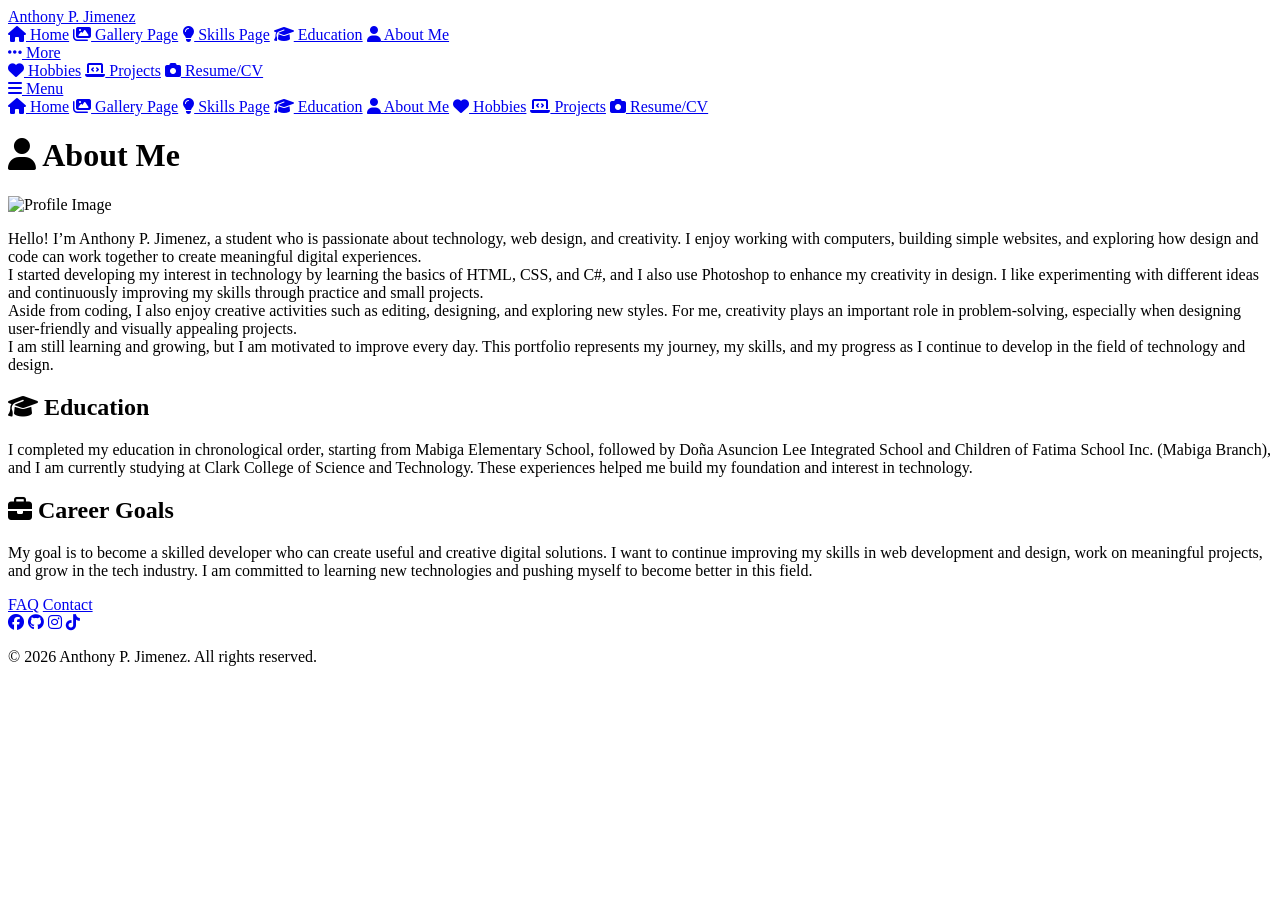
==== about.html @ 0ac5e47f "Add files via upload" ====
<!DOCTYPE html>
<html lang="en">
<head>
    <meta charset="UTF-8">
    <meta name="viewport" content="width=device-width, initial-scale=1.0">
    <title>ACT 1A</title>
    <link rel="stylesheet" href="https://cdnjs.cloudflare.com/ajax/libs/font-awesome/6.5.1/css/all.min.css">
    <link rel="stylesheet" href="css/style.css">
    <link href="https://fonts.googleapis.com/css2?family=Poppins:wght@300;400;600&display=swap" rel="stylesheet">
    <link rel="stylesheet" href="css/style-about.css">
    <link rel="icon" href="img/logo ccst.jpg">
</head>
<body>
    <nav class="navbar">
        <div class="logo"><a href="index.html">Anthony P. Jimenez</a></div>
            <div class="menu">
                <a href="index.html"><i class="fa-solid fa-house"></i> Home</a>
                <a href="gallery.html"><i class="fa-solid fa-images"></i> Gallery Page</a>
                <a href="skills.html"><i class="fa-solid fa-lightbulb"></i> Skills Page</a>
                <a href="education.html"><i class="fa-solid fa-graduation-cap"></i> Education</a>
                <a href="about.html"><i class="fa-solid fa-user"></i> About Me</a>
                <div class="dropdown">
                    <a href="#" class="dropdown-toggle"><i class="fa-solid fa-ellipsis"></i> More</a>
                    <div class="dropdown-menu">
                        <a href="hobbies.html"><i class="fa-solid fa-heart"></i> Hobbies</a>
                        <a href="projects.html"><i class="fa-solid fa-laptop-code"></i> Projects</a>
                        <a href="cv.html"><i class="fa-solid fa-camera"></i> Resume/CV</a>
                    </div>
                </div>
            </div>
            <div class="mobile-dropdown">
                <a href="#" class="dropdown-toggle"><i class="fa-solid fa-bars"></i> Menu</a>
                <div class="dropdown-menu">
                    <a href="index.html"><i class="fa-solid fa-house"></i> Home</a>
                    <a href="gallery.html"><i class="fa-solid fa-images"></i> Gallery Page</a>
                    <a href="skills.html"><i class="fa-solid fa-lightbulb"></i> Skills Page</a>
                    <a href="education.html"><i class="fa-solid fa-graduation-cap"></i> Education</a>
                    <a href="about.html"><i class="fa-solid fa-user"></i> About Me</a>
                    <a href="hobbies.html"><i class="fa-solid fa-heart"></i> Hobbies</a>
                    <a href="projects.html"><i class="fa-solid fa-laptop-code"></i> Projects</a>
                    <a href="cv.html"><i class="fa-solid fa-camera"></i> Resume/CV</a>
                </div>
            </div>
    </nav>
    
    <main class="about-container">
        <h1><i class="fa-solid fa-user"></i> About Me</h1>
        <section class="about-section">
            <div class="profile-image">
                <img src="img/mypicture.jpg" alt="Profile Image">

            </div>
            <div class="about-content">
                <p>Hello! I’m Anthony P. Jimenez, a student who is passionate about technology, web design, and creativity. I enjoy working with computers, building simple websites, and exploring how design and code can work together to create meaningful digital experiences.
                <br>I started developing my interest in technology by learning the basics of HTML, CSS, and C#, and I also use Photoshop to enhance my creativity in design. I like experimenting with different ideas and continuously improving my skills through practice and small projects.
                <br>Aside from coding, I also enjoy creative activities such as editing, designing, and exploring new styles. For me, creativity plays an important role in problem-solving, especially when designing user-friendly and visually appealing projects.
                <br>I am still learning and growing, but I am motivated to improve every day. This portfolio represents my journey, my skills, and my progress as I continue to develop in the field of technology and design.</p>
            </div>

            <div class="education-content">
                <h1><i class="fa-solid fa-graduation-cap"></i> Education</h1>
                <p>I completed my education in chronological order, starting from Mabiga Elementary School, followed by Doña Asuncion Lee Integrated School and Children of Fatima School Inc. (Mabiga Branch), and I am currently studying at Clark College of Science and Technology. These experiences helped me build my foundation and interest in technology.</p>
            </div>

            <div class="career-content">
                <h1><i class="fa-solid fa-briefcase"></i> Career Goals</h1>
                <p>My goal is to become a skilled developer who can create useful and creative digital solutions. I want to continue improving my skills in web development and design, work on meaningful projects, and grow in the tech industry. I am committed to learning new technologies and pushing myself to become better in this field.</p>
            </div>
        </section>  
    </main>



    <footer class="footer">
        <div class="footer-content">
            <div class="footer-links">
                <a href="faq.html">FAQ</a>
                <a href="contact.html">Contact</a>
            </div>
            <div class="social-icons">
                <a href="https://www.facebook.com/atoni10?rdid=cFkZ8Uo7tU188rcA&share_url=https%3A%2F%2Fwww.facebook.com%2Fshare%2F1BV9P9M6nd#" target="_blank"><i class="fab fa-facebook"></i></a>
                <a href="https://github.com/anthonyjimenez5270-cmyk" target="_blank"><i class="fab fa-github"></i></a>
                <a href="https://www.instagram.com/anthonyjimenez5171/" target="_blank"><i class="fab fa-instagram"></i></a>
                <a href="https://www.tiktok.com/@Tonitheleo" target="_blank"><i class="fab fa-tiktok"></i></a>            </div>
            <p>&copy; 2026 Anthony P. Jimenez. All rights reserved.</p>
        </div>
    </footer>
</body>
</html>
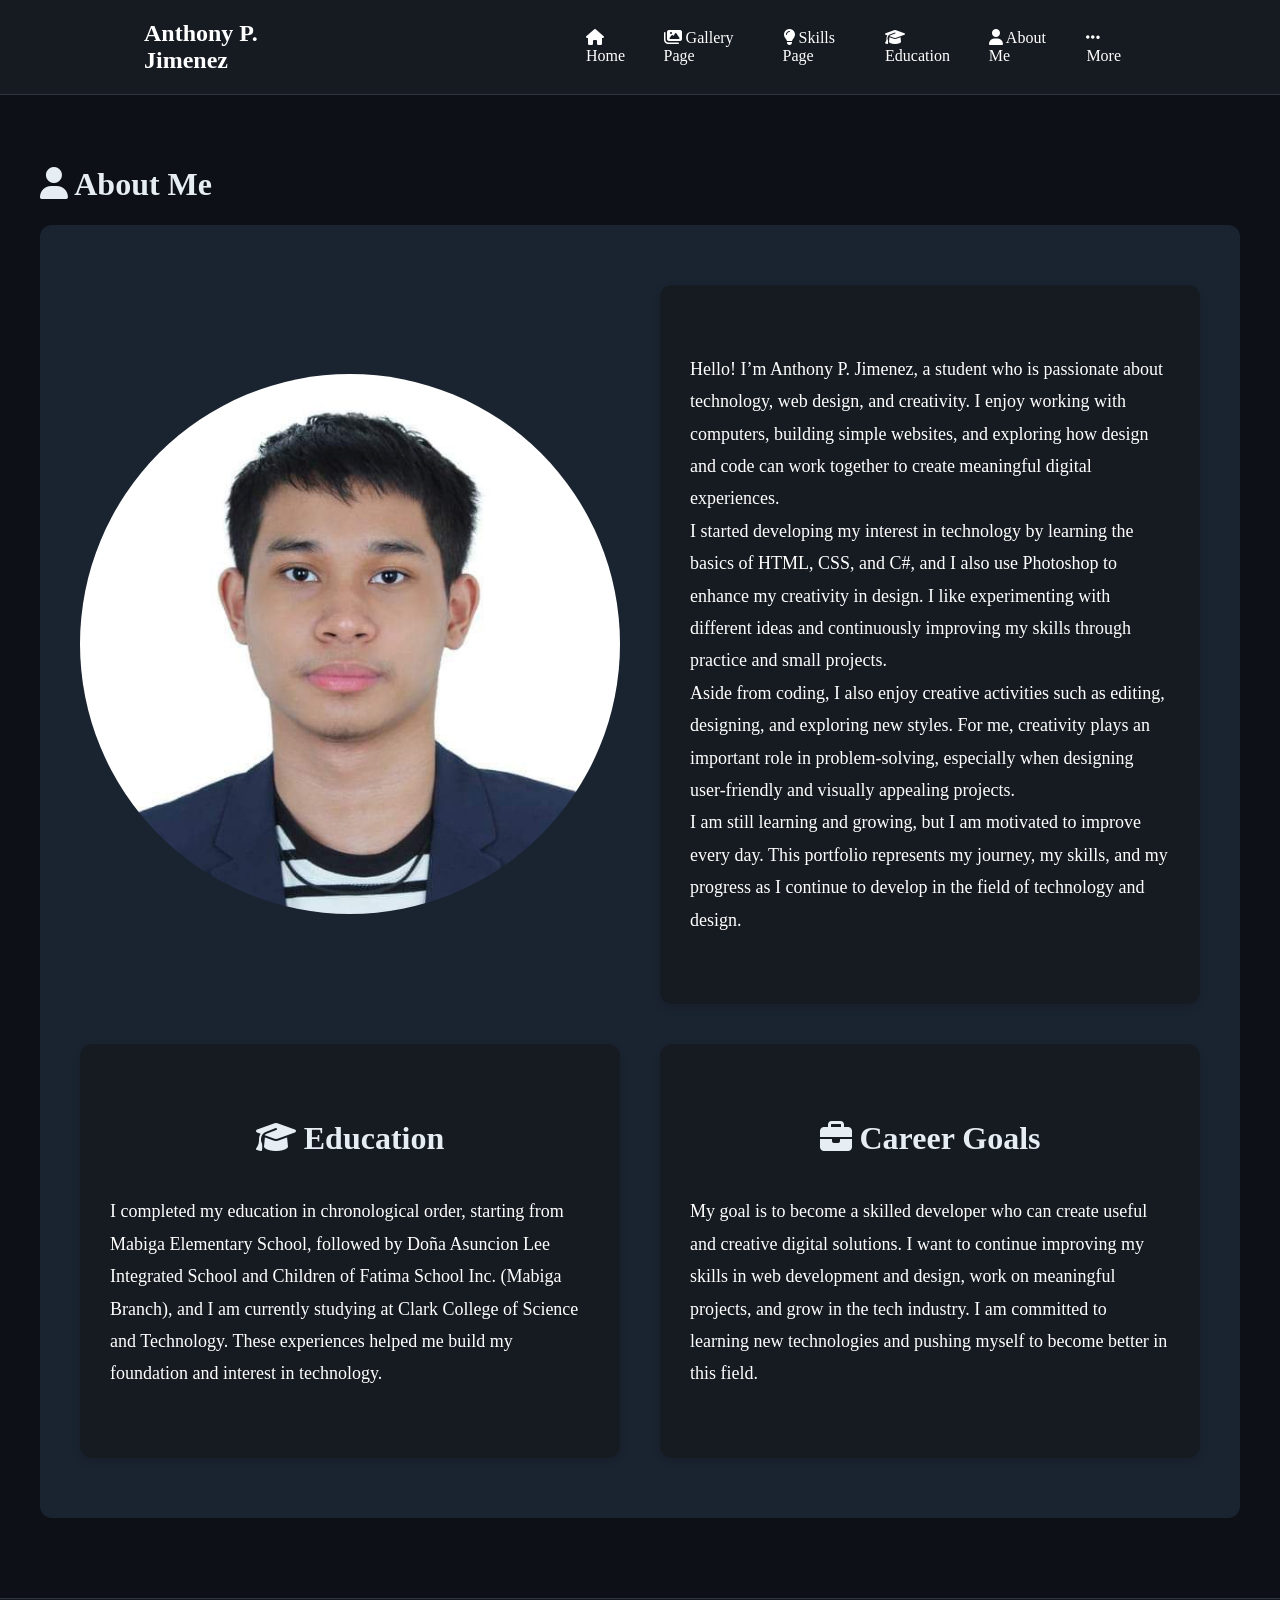
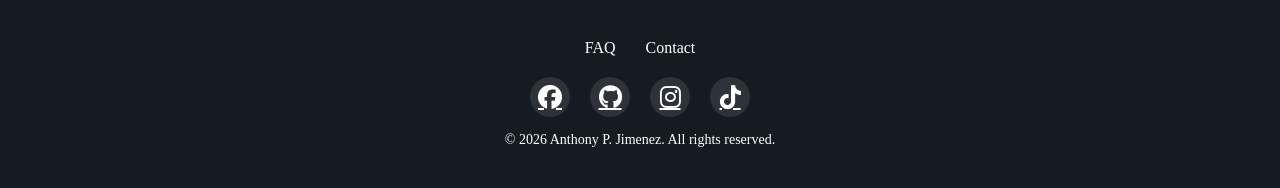
==== commit 6f121c89: "Update about.html" ====
--- a/about.html
+++ b/about.html
@@ -1,6 +1,7 @@
 <!DOCTYPE html>
 <html lang="en">
 <head>
+    <meta name="google-site-verification" content="8IEJChZBTYnVjIbM9Vmcx8dMcl2RUu-tYzRyfoTd2Rc" />
     <meta charset="UTF-8">
     <meta name="viewport" content="width=device-width, initial-scale=1.0">
     <title>ACT 1A</title>
@@ -86,4 +87,4 @@
         </div>
     </footer>
 </body>
-</html>+</html>
--- a/css/style.css
+++ b/css/style.css
@@ -0,0 +1,708 @@
+body{
+    margin: 0;
+    font-family: poppins;
+    background-color: #0D1117;
+    color: #E6EDF3;
+}
+
+html{
+    scroll-behavior: smooth;
+}
+
+.navbar {
+    background-color: #161B22;
+    padding: 20px;
+    display: flex;
+    justify-content: space-between;
+    align-items: center;
+    border-bottom: 1px solid #30363D;
+}
+
+.menu {
+    margin: 0 10%;
+    display: flex;
+    gap: 20px;
+}
+
+.logo {
+    color: white;
+    font-size: 24px;
+    font-weight: bold;
+    margin: 0 10%;
+}
+
+.logo a {
+    color: white;
+    text-decoration: none;
+}
+
+.menu a {
+    color: white;
+    text-decoration: none;
+}
+
+.menu a:hover {
+    color: #00ADEF;
+}
+
+.dropdown {
+  position: relative;
+  display: inline-block;
+}
+
+.dropdown-toggle {
+  cursor: pointer;
+}
+
+.dropdown-menu {
+  display: none;
+  position: absolute;
+  background-color: #222;
+  min-width: 160px;
+  box-shadow: 0px 8px 16px rgba(0, 0, 0, 0.2);
+  padding: 12px 16px;
+  z-index: 1;
+  top: 100%;
+  left: 0;
+  border-radius: 4px;
+  flex-direction: column;
+  gap: 10px;
+}
+
+.dropdown-menu a {
+  color: white;
+  padding: 8px 0;
+  text-decoration: none;
+  display: block;
+  transition: color 0.3s ease;
+}
+
+.dropdown-menu a:hover {
+  color: #2196F3;
+  text-decoration: none;
+}
+
+.dropdown:hover .dropdown-menu {
+  display: flex;
+}
+
+/* home-section */
+
+.hero {
+    display: flex;
+    flex-direction: column;
+    gap: 50px;
+    padding: 50px 10%;
+}
+
+.home {
+    display: flex;
+    gap: 50px;
+    align-items: center;
+    background-color: #2196F3;
+    padding: 50px 10%;
+    background: linear-gradient(135deg, #0D1117, #161B22);
+    border: 1px solid #30363D;
+}
+
+.home-content {
+    flex: 1;
+}
+
+.home-content h1 {
+    font-size: 36px;
+    margin-bottom: 20px;
+    color: #E6EDF3;
+    text-shadow: 0 0 10px #00ADEF;
+}
+
+.home-content p {
+    font-size: 18px;
+    line-height: 1.6;
+}
+
+.home-content a {
+    display: inline-block;
+    margin-top: 20px;
+    padding: 10px 20px;
+    color: white;
+    text-decoration: none;
+    border-radius: 4px;
+    background: #00ADEF;
+    border-radius: 25px;
+    transition: all 0.3s ease;
+}
+
+.home-content a:hover {
+    transform: translateY(-2px);
+    background: #008CBA;
+    box-shadow: 0 0 10px #00ADEF;
+}
+
+
+.my-picture {
+    flex: 1;
+    display: flex;
+    justify-content: center;
+}
+
+.my-picture img {
+    max-width: 100%;
+    height: auto;
+    border-radius: 50%;
+    transition: box-shadow 0.3s ease;
+}
+
+.my-picture img:hover {
+    box-shadow: 0 0 10px #00ADEF;
+}
+
+
+/* home-skills */
+
+.skills {
+    padding: 50px 20px;
+    background: linear-gradient(135deg, #f5f7fa 0%, #c3cfe2 100%);
+}
+
+.skill {
+    text-align: center;
+    margin-bottom: 40px;
+}
+
+.skill h2 {
+    font-size: 32px;
+    margin-bottom: 15px;
+    color: #E6EDF3;
+}
+
+.skill p {
+    font-size: 16px;
+    color: #666;
+    max-width: 800px;
+    margin: 0 auto;
+    line-height: 1.6;
+}
+
+.skill-list {
+    display: grid;
+    grid-template-columns: repeat(2, 1fr); 
+    gap: 25px; 
+    max-width: 600px; 
+    margin: 0 auto; 
+    justify-content: center;
+    align-items: center;
+}
+
+.item {
+    background-color: white;
+    padding: 25px 20px;
+    border-radius: 12px;
+    text-align: center;
+    box-shadow: 0 4px 15px rgba(0, 0, 0, 0.1);
+    transition: all 0.3s ease;
+    border-top: 4px solid #FF9800;
+}
+
+.item:hover {
+    transform: translateY(-10px);
+    box-shadow: 0 8px 25px rgba(0, 0, 0, 0.15);
+}
+
+.item img {
+    max-width: 100%;
+    height: 80px;
+    object-fit: contain;
+    margin-bottom: 15px;
+}
+
+.skill-name {
+    opacity: 0; 
+    transition: 0.3s;
+    font-size: 14px;
+    font-weight: 600;
+    color: #333;
+}
+
+.item:hover .skill-name {
+    opacity: 1; 
+    text-align: center;
+    color: #ffffff;
+}
+
+
+/* home-education */
+.education {
+    padding: 50px 20px;
+    background: linear-gradient(135deg, #f5f7fa 0%, #c3cfe2 100%);
+}
+
+.home-edu-content {
+    text-align: center;
+    margin-bottom: 40px;
+}
+
+.home-edu-content h2 {
+    font-size: 32px;
+    color: #E6EDF3;
+    margin-bottom: 15px;
+}
+
+.home-edu-content p {
+    font-size: 16px;
+    color: #666;
+    max-width: 800px;
+    margin: 0 auto;
+    line-height: 1.6;
+}
+
+.home-edu-card {
+    display: grid;
+    grid-template-columns: repeat(auto-fit, minmax(200px, 1fr));
+    gap: 25px;
+    max-width: 1000px;
+    margin: 0 auto;
+}
+
+.education-image {
+    background-color: white;
+    padding: 25px 20px;
+    border-radius: 12px;
+    text-align: center;
+    box-shadow: 0 4px 15px rgba(0, 0, 0, 0.1);
+    transition: all 0.3s ease;
+    border-top: 4px solid #008CBA;
+}
+
+.education-image:hover {
+    transform: translateY(-10px);
+    box-shadow: 0 8px 25px rgba(0, 0, 0, 0.15);
+    color: #ffffff;
+}
+
+.education-image img {
+    max-width: 100%;
+    height: 100px;
+    object-fit: contain;
+    margin-bottom: 15px;
+}
+
+.education-image p {
+    font-size: 14px;
+    color: #333;
+    font-weight: 600;
+    margin: 10px 0 0 0;
+    line-height: 1.4;
+}
+
+.education-image:hover p {
+    color: #ffffff;
+    text-align: center;
+}
+
+/* home-projects */
+.project {
+    padding: 50px 20px;
+    background: linear-gradient(135deg, #f5f7fa 0%, #c3cfe2 100%);
+}
+
+.home-pro-content {
+    text-align: center;
+    margin-bottom: 40px;
+}
+
+.home-pro-content h2 {
+    font-size: 32px;
+    color: #ffffff;
+    margin-bottom: 15px;
+}
+
+.home-pro-content p {
+    font-size: 16px;
+    color: #666;
+    max-width: 800px;
+    margin: 0 auto;
+    line-height: 1.6;
+}
+
+.project-images {
+    display: grid;
+    grid-template-columns: repeat(auto-fit, minmax(250px, 1fr));
+    gap: 25px;
+    max-width: 1000px;
+    margin: 0 auto;
+}
+
+.project-image:hover p {
+    color: #ffffff;
+    text-align: center;
+}
+
+.project-image {
+    background-color: white;
+    padding: 25px 20px;
+    border-radius: 12px;
+    text-align: center;
+    box-shadow: 0 4px 15px rgba(0, 0, 0, 0.1);
+    transition: all 0.3s ease;
+    border-top: 4px solid #2196F3;
+}
+
+.project-image:hover {
+    transform: translateY(-10px);
+    box-shadow: 0 8px 25px rgba(0, 0, 0, 0.15);
+}
+
+.project-image img {
+    width: 100%;
+    max-width: 280px;
+    height: auto;
+    object-fit: contain;
+}
+
+.project-image p {
+    font-size: 14px;
+    color: #333;
+    font-weight: 600;
+    margin: 10px 0 0 0;
+    line-height: 1.4;
+}
+
+/* footer */
+.footer {
+    background-color: #161B22;
+    padding: 40px 30px;
+    display: flex;
+    justify-content: center;
+    align-items: center;
+    border-top: 1px solid #30363D;
+}
+
+.footer-content {
+    text-align: center;
+    width: 100%;
+    margin-bottom: 0;
+}
+
+.footer-links {
+    display: flex;
+    gap: 30px;
+    justify-content: center;
+    margin-bottom: 20px;
+}
+
+.footer-links a {
+    color: white;
+    text-decoration: none;
+    font-size: 16px;
+    transition: color 0.3s ease;
+}
+
+.footer-links a:hover {
+    color: #00ADEF;
+}
+
+.social-icons {
+    display: flex !important;
+    flex-direction: row !important;
+    justify-content: center !important;
+    gap: 20px !important;
+    width: 100%;
+    margin: 15px 0;
+}
+
+.social-icons a {
+    color: white;
+    font-size: 24px;
+    transition: color 0.3s ease, transform 0.3s ease;
+    display: flex;
+    align-items: center;
+    justify-content: center;
+    width: 40px;
+    height: 40px;
+    border-radius: 50%;
+    background-color: rgba(255, 255, 255, 0.1);
+}
+
+.social-icons a:hover {
+    color: #008CBA;
+    transform: scale(1.2);
+    background-color: rgba(76, 175, 80, 0.2);
+}
+
+.footer p {
+    color: white;
+    margin: 0;
+    font-size: 14px;
+}
+
+.footer a:hover,
+.social-icons a:hover {
+    color: #00ADEF !important;
+}
+
+
+.skills, .education, .project {
+    background: #0D1117;
+}
+
+
+.item, .education-image, .project-image {
+    background: #161B22;
+    border: 1px solid #30363D;
+    color: #E6EDF3;
+}
+
+
+.item:hover, .education-image:hover, .project-image:hover {
+    box-shadow: 0 0 15px rgba(0, 173, 239, 0.3);
+}
+
+.skill p, 
+.home-edu-content p, 
+.home-pro-content p {
+    color: #9DA5B4;
+    transition: all 0.3s ease;
+}
+
+.skill p :hover, 
+.home-edu-content p:hover, 
+.home-pro-content p:hover{
+    color: #ffffff;
+}
+
+
+img:hover {
+    box-shadow: 0 0 10px #00ADEF;
+}
+
+.mobile-dropdown {
+    display: none;
+    position: relative;
+}
+
+.mobile-dropdown .dropdown-toggle {
+    display: inline-flex;
+    align-items: center;
+    gap: 8px;
+    color: white;
+    text-decoration: none;
+    padding: 10px 16px;
+    border: 1px solid #30363D;
+    border-radius: 8px;
+    background: #161B22;
+}
+
+.mobile-dropdown .dropdown-menu {
+    display: none;
+    position: absolute;
+    right: 0;
+    top: 100%;
+    background-color: #222;
+    min-width: 220px;
+    padding: 8px 0;
+    z-index: 5;
+    border-radius: 10px;
+    flex-direction: column;
+    box-shadow: 0 12px 28px rgba(0, 0, 0, 0.35);
+}
+
+.mobile-dropdown .dropdown-menu a {
+    padding: 10px 16px;
+}
+
+.mobile-dropdown:focus-within .dropdown-menu,
+.mobile-dropdown:hover .dropdown-menu {
+    display: flex;
+}
+
+/* Responsive layout for tablet and mobile */
+@media (max-width: 900px) {
+    .navbar {
+        flex-direction: column;
+        align-items: flex-start;
+        gap: 15px;
+        padding: 15px 10px;
+    }
+
+    .logo {
+        margin: 0;
+        font-size: 22px;
+    }
+
+    .menu {
+        display: none !important;
+        width: 100%;
+        margin: 0;
+        flex-wrap: wrap;
+        gap: 12px;
+        justify-content: flex-start;
+    }
+
+    .mobile-dropdown {
+        display: flex;
+        justify-content: flex-end;
+        width: 100%;
+    }
+
+    .mobile-dropdown .dropdown-menu {
+        right: 0;
+        left: auto;
+        width: calc(100% - 20px);
+        max-width: 280px;
+    }
+
+    .menu a {
+        font-size: 15px;
+    }
+
+    .hero,
+    .home {
+        padding: 35px 8%;
+    }
+
+    .home {
+        flex-direction: column;
+        gap: 30px;
+    }
+
+    .home-content h1 {
+        font-size: 30px;
+    }
+
+    .home-content p,
+    .home-pro-content p,
+    .home-edu-content p,
+    .skill p {
+        font-size: 16px;
+    }
+
+    .skill-list,
+    .home-edu-card,
+    .project-images {
+        gap: 20px;
+    }
+
+    .footer {
+        padding: 25px 15px;
+    }
+
+    .footer-links {
+        flex-direction: row;
+        flex-wrap: wrap;
+        gap: 15px;
+    }
+
+    .social-icons {
+        display: flex !important;
+        flex-direction: row;
+        gap: 12px;
+    }
+
+    .social-icons a {
+        width: 38px;
+        height: 38px;
+        font-size: 20px;
+    }
+}
+
+@media (max-width: 700px) {
+    .navbar {
+        padding: 16px 12px;
+    }
+
+    .menu {
+        display: none !important;
+    }
+
+    .hero,
+    .home,
+    .skills,
+    .education,
+    .project {
+        padding: 30px 6%;
+    }
+
+    .skill-list {
+        grid-template-columns: 1fr;
+        max-width: 100%;
+    }
+
+    .item,
+    .education-image,
+    .project-image {
+        padding: 20px 16px;
+    }
+
+    .home-content h1 {
+        font-size: 28px;
+    }
+
+    .home-content a {
+        width: 100%;
+        text-align: center;
+        padding: 12px 18px;
+    }
+
+    .project-image img,
+    .education-image img,
+    .my-picture img {
+        max-width: 240px;
+        width: 100%;
+    }
+
+    .footer {
+        padding: 30px 12px;
+    }
+
+    .footer-links {
+        flex-direction: row;
+        flex-wrap: wrap;
+        gap: 15px;
+    }
+
+    .social-icons {
+        display: flex !important;
+        flex-direction: row;
+        gap: 15px;
+    }
+
+    .social-icons a {
+        width: 36px;
+        height: 36px;
+        font-size: 18px;
+    }
+}
+
+@media (max-width: 500px) {
+    .navbar {
+        align-items: stretch;
+    }
+
+    .menu {
+        grid-template-columns: 1fr;
+    }
+
+    .logo {
+        text-align: center;
+        width: 100%;
+    }
+
+    .home-content h1 {
+        font-size: 26px;
+    }
+
+    .home-content p,
+    .home-pro-content p,
+    .home-edu-content p,
+    .skill p {
+        font-size: 15px;
+    }
+
+    .footer-links,
+    .social-icons {
+        flex-direction: column;
+        gap: 10px;
+    }
+}
+
--- a/css/style-about.css
+++ b/css/style-about.css
@@ -0,0 +1,190 @@
+.about-container{
+    max-width: 1200px;
+    margin: 0 auto;
+    padding: 50px 30px;
+}
+
+.about-section {
+    background-color: #1a2330;
+    padding: 60px 40px;
+    border-radius: 12px;
+    margin-bottom: 30px;
+    display: grid;
+    grid-template-columns: 1fr 1fr;
+    gap: 40px;
+}
+
+.about-section h1 {
+    font-size: 32px;
+    margin-bottom: 20px;
+    color: #E6EDF3;
+    transition: all 0.3s ease;
+}
+
+.about-section h1:hover {
+    color: #00ADEF;
+    transform: scale(1.05);
+}
+
+.about-section p {
+    font-size: 16px;
+    line-height: 1.6;
+    color: #ffffff;
+}
+
+.profile-image {
+    display: flex;
+    justify-content: center;
+    align-items: center;
+}
+
+.profile-image img {
+    max-width: 100%;
+    height: auto;
+    border-radius: 50%;
+    transition: box-shadow 0.3s ease;
+}
+
+.profile-image img:hover {
+    box-shadow: 0 0 50px #00ADEF;
+}
+
+.about-content{
+    padding: 50px 30px;
+    align-items: center;
+    display: flex;
+    flex-direction: column;
+    background-color: #161B22;
+    transition: all 0.5s ease;
+    box-shadow: 0 4px 8px rgba(0,0,0,0.1);
+    border-radius: 12px;
+}
+
+.about-content:hover{
+    transform: translateY(-10px);
+    box-shadow: 0 0 10px #00ADEF;
+}
+
+.about-content p {
+    max-width: 800px;
+    color: #ffffff;
+    line-height: 1.8;
+    font-size: 18px;
+}
+
+.education-content {
+    padding: 50px 30px;
+    align-items: center;
+    display: flex;
+    flex-direction: column;
+    background-color: #161B22;
+    box-shadow: 0 4px 8px rgba(0,0,0,0.1);
+    border-radius: 12px;
+    transition: all 0.5s ease;
+}
+
+.education-content:hover{
+    transform: translateY(-10px);
+    box-shadow: 0 0 10px #00ADEF;
+}
+
+.education-content p {
+    max-width: 800px;
+    color: #ffffff;
+    line-height: 1.8;
+    font-size: 18px;
+}
+
+
+.career-content {
+    padding: 50px 30px;
+    align-items: center;
+    display: flex;
+    flex-direction: column;
+    background-color: #161B22;
+    border-radius: 12px;
+    transition: all 0.5s ease;
+    box-shadow: 0 4px 8px rgba(0,0,0,0.1);
+}
+
+.career-content:hover{
+    transform: translateY(-10px);
+    box-shadow: 0 0 10px #00ADEF;
+}
+
+.career-content p {
+    max-width: 800px;
+    color: #ffffff;
+    line-height: 1.8;
+    font-size: 18px;
+}
+
+/* Responsive Design */
+@media (max-width: 900px) {
+    .about-container {
+        padding: 30px 20px;
+    }
+
+    .about-section {
+        grid-template-columns: 1fr;
+        padding: 40px 25px;
+        gap: 25px;
+    }
+
+    .about-section h1 {
+        font-size: 28px;
+    }
+
+    .about-section p,
+    .about-content p,
+    .education-content p,
+    .career-content p {
+        font-size: 16px;
+    }
+
+    .about-content,
+    .education-content,
+    .career-content {
+        padding: 35px 20px;
+    }
+}
+
+@media (max-width: 700px) {
+    .about-container {
+        padding: 20px 12px;
+    }
+
+    .about-section {
+        padding: 30px 16px;
+    }
+
+    .about-section h1 {
+        font-size: 24px;
+        margin-bottom: 15px;
+    }
+
+    .profile-image {
+        max-width: 200px;
+        margin: 0 auto;
+    }
+
+    .about-content,
+    .education-content,
+    .career-content {
+        padding: 25px 15px;
+    }
+}
+
+@media (max-width: 500px) {
+    .about-section h1 {
+        font-size: 20px;
+    }
+
+    .about-section p,
+    .about-content p,
+    .education-content p,
+    .career-content p {
+        font-size: 14px;
+        line-height: 1.5;
+    }
+}
